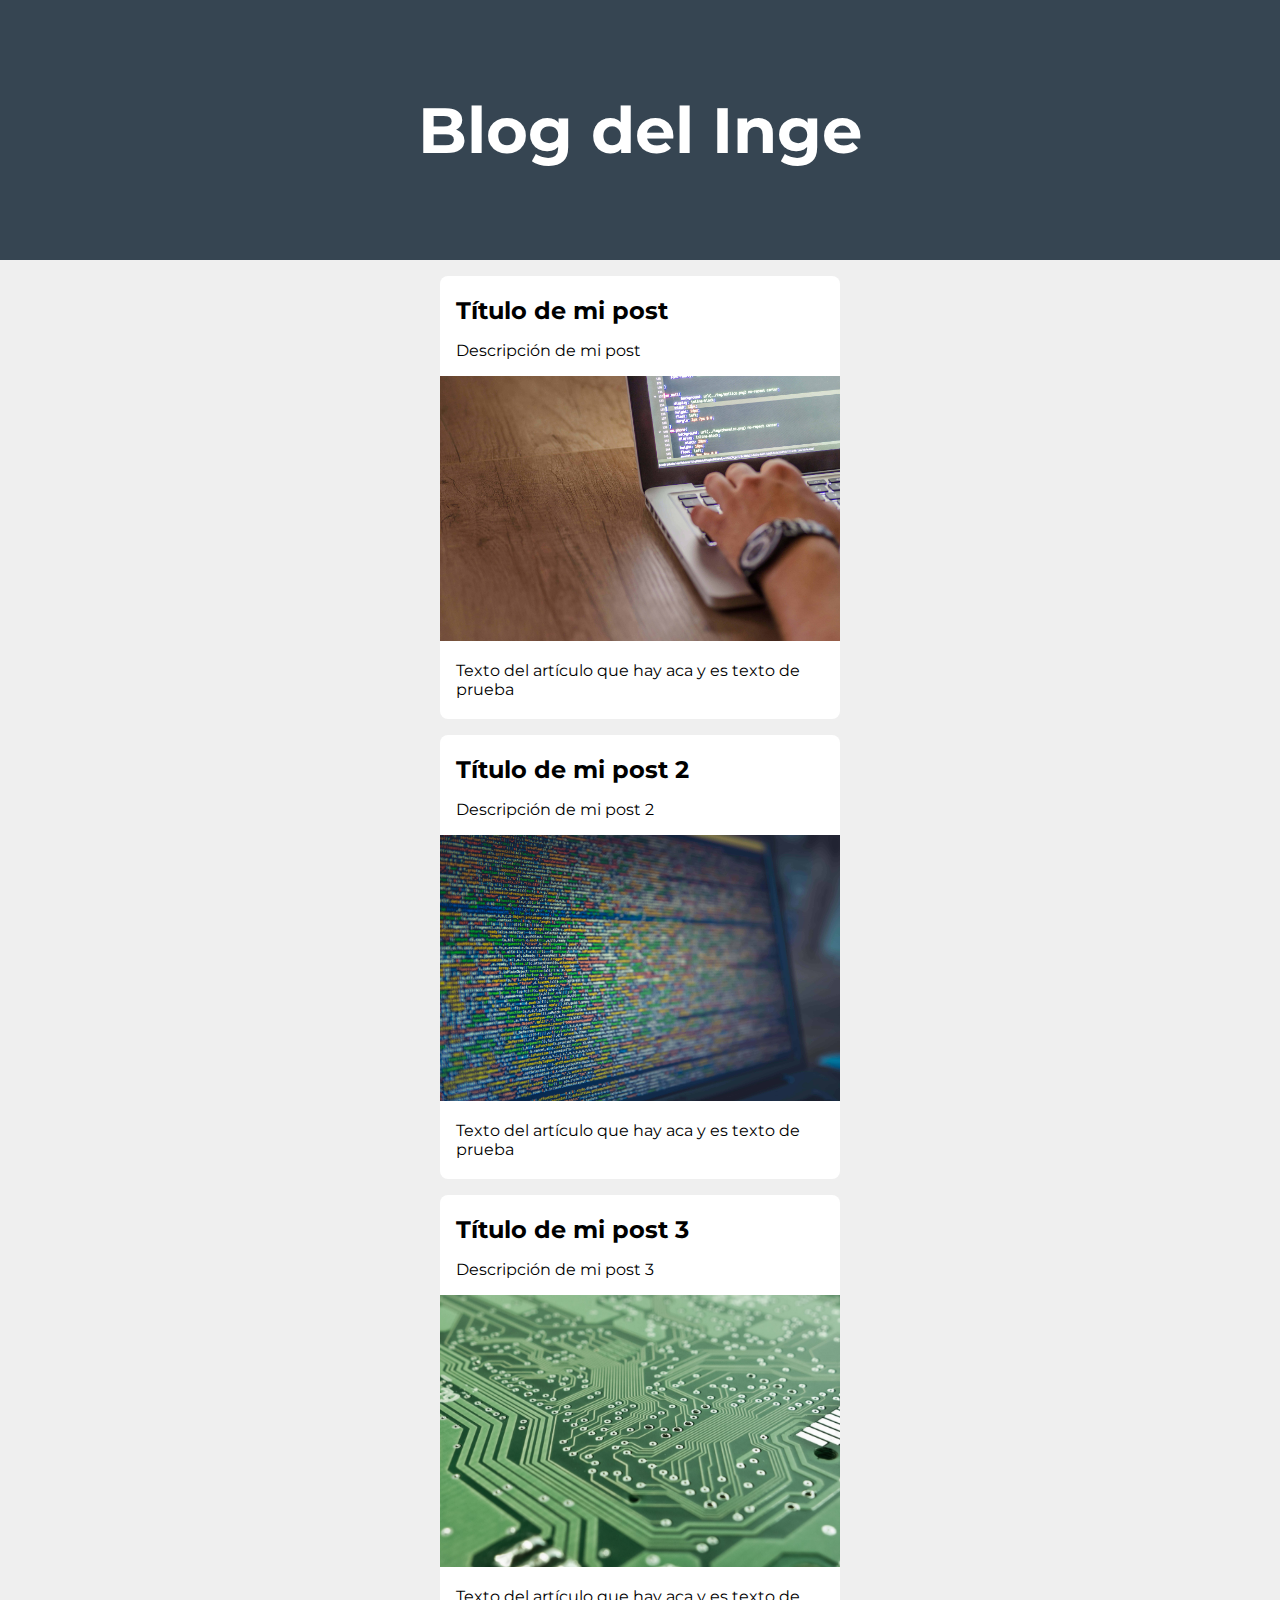
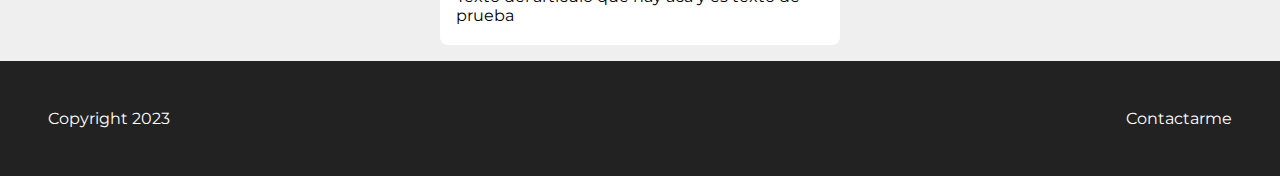
==== html/blog.html @ 8edc816d "Reorganizando el codigo" ====
<!DOCTYPE html>
<html lang="en">

<head>
	<title>Mi Blog</title>
	<link rel="preconnect" href="https://fonts.googleapis.com">
	<link rel="preconnect" href="https://fonts.gstatic.com" crossorigin>
	<link href="https://fonts.googleapis.com/css2?family=Montserrat:wght@400;700&display=swap" rel="stylesheet">
	<link rel="stylesheet" href="../style/style.css" />
</head>

<body>
	<header>
		<h1>Blog del Inge</h1>
	</header>
	<section class="container">
		<article class="post">
			<h2>Título de mi post</h2>
			<p>Descripción de mi post</p>
			<img src="../img/pc.jpg" width="400" />
			<p class="texto"> Texto del artículo que hay aca y es texto de prueba</p>
		</article>
		<article class="post">
			<h2>Título de mi post 2</h2>
			<p>Descripción de mi post 2</p>
			<img src="../img/code.jpg" width="400" />
			<p> Texto del artículo que hay aca y es texto de prueba</p>
		</article>
		<article class="post">
			<h2>Título de mi post 3</h2>
			<p>Descripción de mi post 3</p>
			<img src="../img/chip.jpg" width="400" />
			<p> Texto del artículo que hay aca y es texto de prueba</p>
		</article>
	</section>
	<footer>
		<section>
			<a href="mailto: roger.valencia.garcia@hotmail.com">Contactarme</a>
		</section>
		<p>Copyright 2023</p>
	</footer>
</body>

</html>
---- style/style.css ----
html {
	font-family: 'Montserrat', sans-serif;
}

body {
	margin: 0;
	background-color: #efefef;
}

header {
	background-color: #364552;
	color: white;
	padding: 3rem 2rem;
}

header h1 {
	font-size: 4rem;
	text-align: center;
}

.container {
	width: 400px;
	margin: 0 auto;
}

section article {
	transition: box-shadow 0.3s ease;
	background-color: #fff;
	margin: 1rem 0;
	border-radius: 0.5rem;
	padding: 0.25rem 0;
	cursor: pointer;
}

section article h2,
section article p {
	margin: 1rem;
}

section article:hover {
	box-shadow: 0 0.1rem 0.4rem rgba(0, 0, 0, 0.3);
}

footer {
	background-color: #222;
	padding: 3rem;
	color: #fff;
}

footer section {
	float: right;
}

footer p {
	margin: 0;
}

footer a {
	transition: color 0.3s ease;
	color: #fff;
	text-decoration: none;
}

footer a:hover {
	color: cornflowerblue;
}
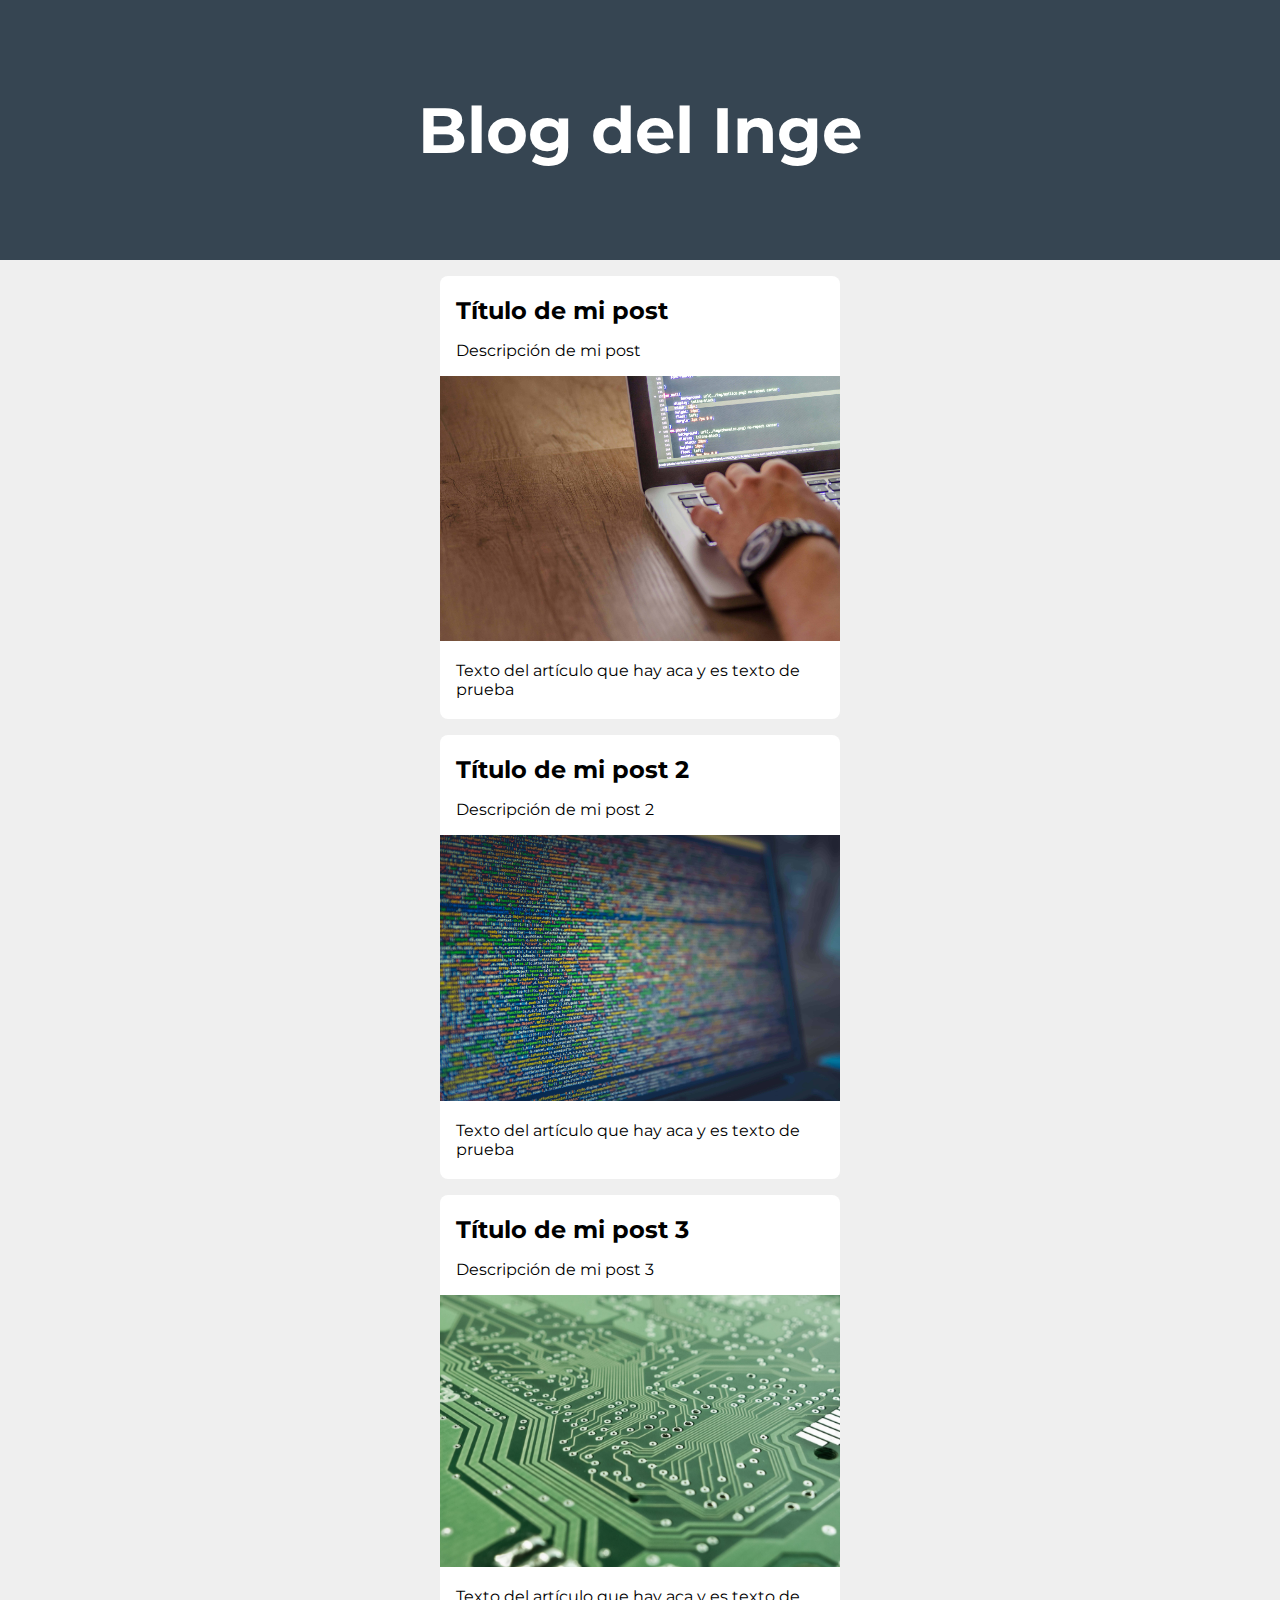
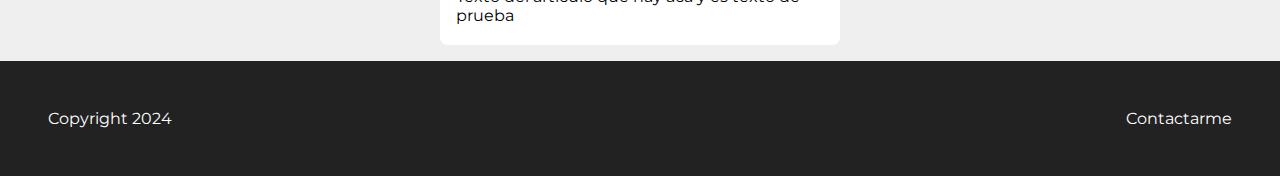
==== commit b31c80ca: "Reorganizacion" ====
--- a/html/blog.html
+++ b/html/blog.html
@@ -6,7 +6,7 @@
 	<link rel="preconnect" href="https://fonts.googleapis.com">
 	<link rel="preconnect" href="https://fonts.gstatic.com" crossorigin>
 	<link href="https://fonts.googleapis.com/css2?family=Montserrat:wght@400;700&display=swap" rel="stylesheet">
-	<link rel="stylesheet" href="../style/style.css" />
+	<link rel="stylesheet" href="../style/style1.css" />
 </head>
 
 <body>
@@ -37,7 +37,7 @@
 		<section>
 			<a href="mailto: roger.valencia.garcia@hotmail.com">Contactarme</a>
 		</section>
-		<p>Copyright 2023</p>
+		<p>Copyright 2024</p>
 	</footer>
 </body>
 
--- a/style/style1.css
+++ b/style/style1.css
@@ -0,0 +1,66 @@
+html {
+	font-family: 'Montserrat', sans-serif;
+}
+
+body {
+	margin: 0;
+	background-color: #efefef;
+}
+
+header {
+	background-color: #364552;
+	color: white;
+	padding: 3rem 2rem;
+}
+
+header h1 {
+	font-size: 4rem;
+	text-align: center;
+}
+
+.container {
+	width: 400px;
+	margin: 0 auto;
+}
+
+section article {
+	transition: box-shadow 0.3s ease;
+	background-color: #fff;
+	margin: 1rem 0;
+	border-radius: 0.5rem;
+	padding: 0.25rem 0;
+	cursor: pointer;
+}
+
+section article h2,
+section article p {
+	margin: 1rem;
+}
+
+section article:hover {
+	box-shadow: 0 0.1rem 0.4rem rgba(0, 0, 0, 0.3);
+}
+
+footer {
+	background-color: #222;
+	padding: 3rem;
+	color: #fff;
+}
+
+footer section {
+	float: right;
+}
+
+footer p {
+	margin: 0;
+}
+
+footer a {
+	transition: color 0.3s ease;
+	color: #fff;
+	text-decoration: none;
+}
+
+footer a:hover {
+	color: cornflowerblue;
+}